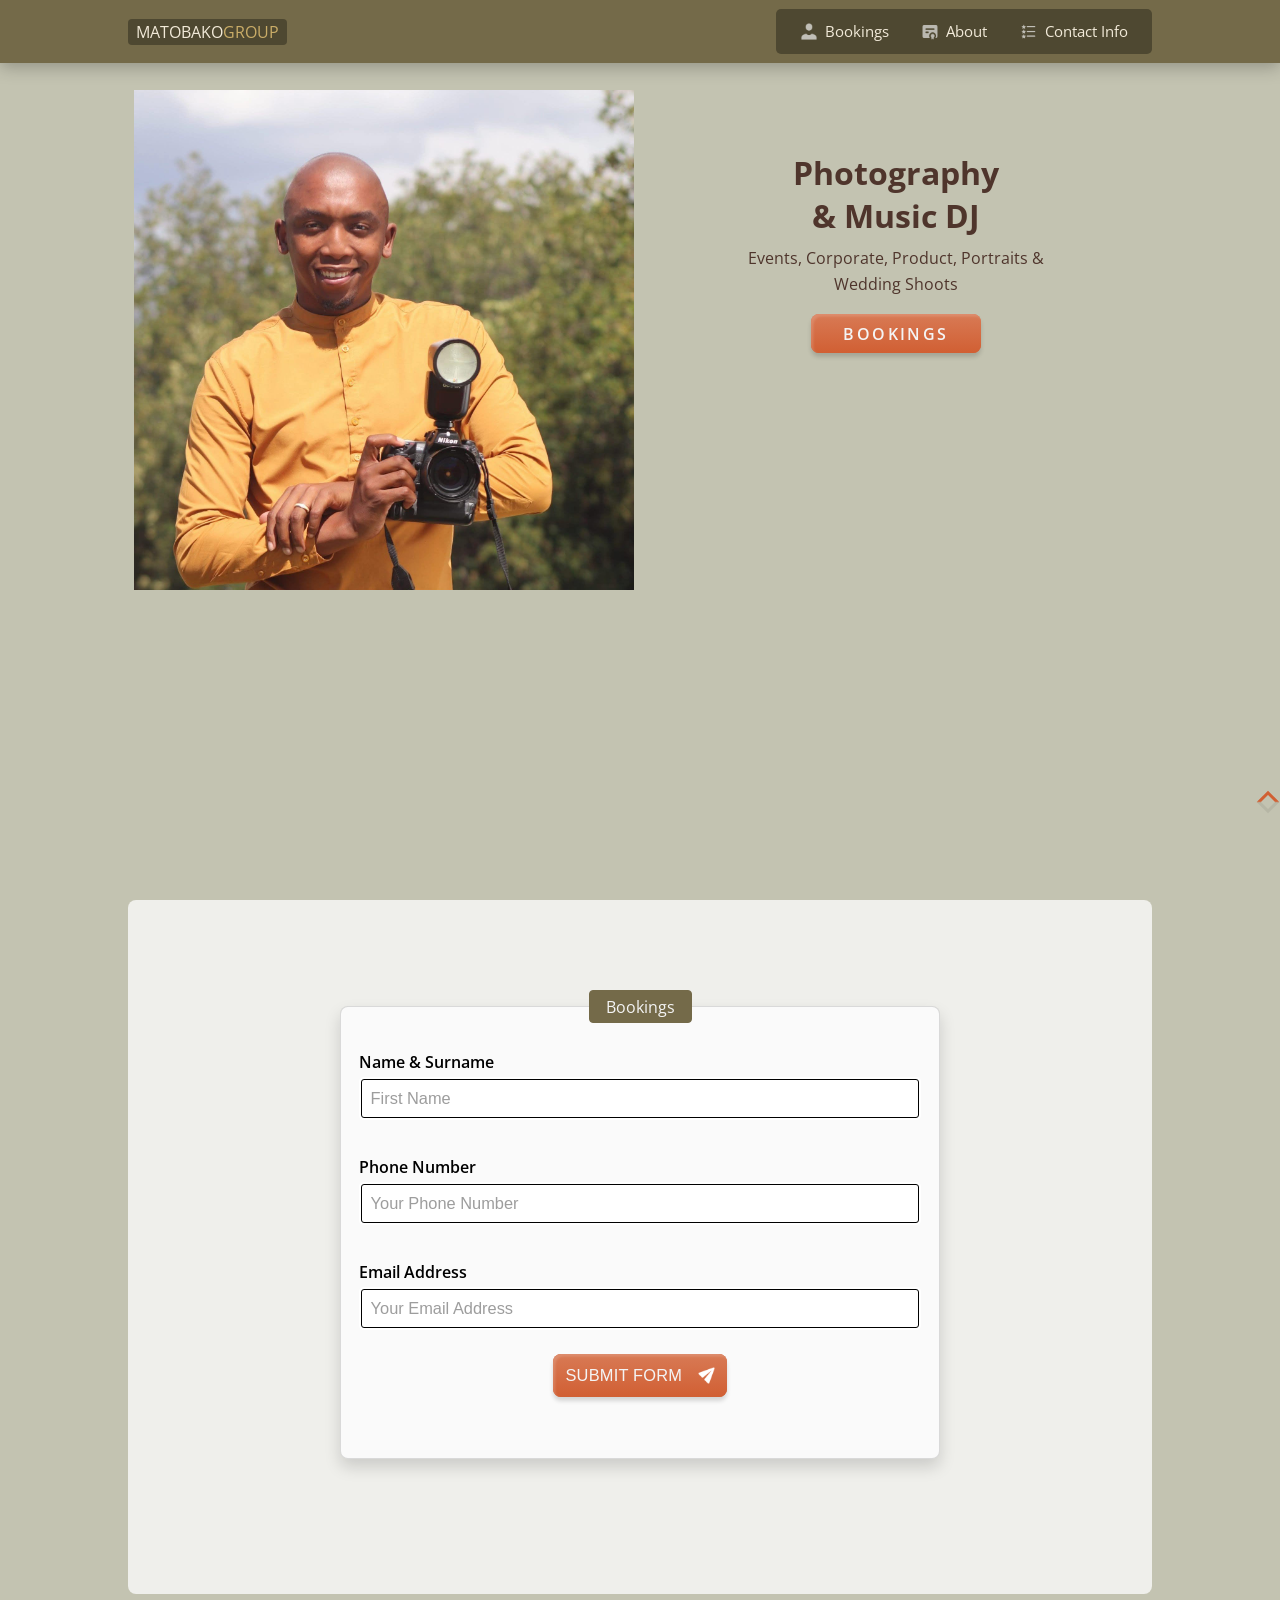
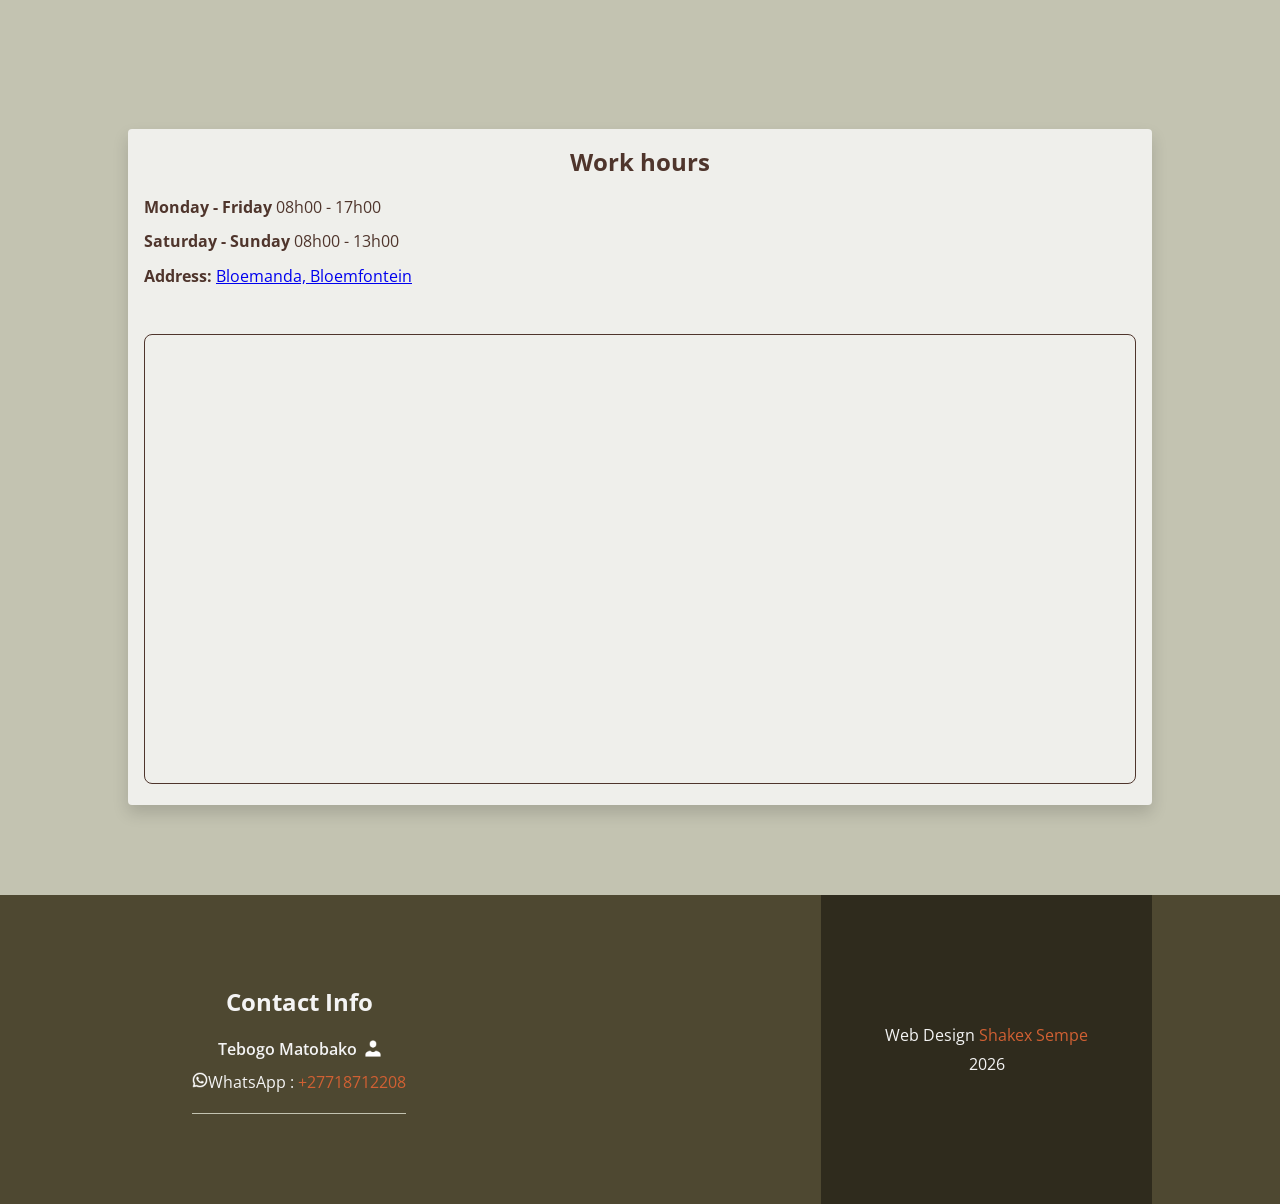
==== index.html @ 824bb7c6 "first commit" ====
<!DOCTYPE html>
<html lang="en">

<head>
    <meta charset="UTF-8">
    <meta http-equiv="X-UA-Compatible" content="IE=edge">
    <meta name="viewport" content="width=device-width, initial-scale=1.0">
    <!-- OG IMAGE -->
    <meta name="image" property="og:image" content="https://rsvp-arthur.netlify.app/img/arthur-sempe.png">
    <!-- META THEME -->
    <meta name="theme-color" content="#f4f4f4">
    <!-- META TITLE -->
    <title>Matobako Group || Photography & Events DJ </title>
    <!-- META DESCRIPTION -->
    <meta name="description"
        content="Photography & DJ || Bloemanda, Bloemfontein">
    <!-- META KEYWORDS -->
    <meta name="keywords" content="">
    <!-- META AUTHOR -->
    <meta name="author" content="Shakex Sempe">
    <!-- FAVICON -->
    <link rel="shortcut icon" href="icons/favicon.ico">
    <!-- CSS LINK -->
    <link rel="stylesheet" href="css/style.css">
    <!-- META ICONS -->
    <link rel="stylesheet" href="https://cdnjs.cloudflare.com/ajax/libs/font-awesome/6.0.0-beta3/css/all.min.css"
        integrity="sha512-Fo3rlrZj/k7ujTnHg4CGR2D7kSs0v4LLanw2qksYuRlEzO+tcaEPQogQ0KaoGN26/zrn20ImR1DfuLWnOo7aBA=="
        crossorigin="anonymous" referrerpolicy="no-referrer" />

    <!-- PRELOAD ITEMS -->
    <!-- <link rel="preload" href="img/tebogo.webp" as="image" fetchpriority="high"> -->
    <link rel="preload" href="img/tebogo.jpg" as="image" fetchpriority="high">

</head>

<body>

    <nav id="nav">
        <div class="brand">
            <a class="nav-link" title="home" href="#">Matobako<span>group</span>
            </a>
        </div>

        <div class="nav-toggle" id="toggle">
            <div class="bar"></div>
        </div>


        <div class="desktop-nav">

            <div class="nav-list">
                <ul class="nav-item">
                    <li>
                        <img src="icons/solid/icons8-user-48-light.png" height="48" width="48" alt="user icon" class="icon">
                        <a href="#form" class="nav-link">bookings</a>
                    </li>
                    <li>
                        <img src="icons/solid/icons8-diploma-48-light.png" height="48" width="48" alt="diploma icon" class="icon">
                        
                        <a class="nav-link" title="appointment info"
                            href="pages/about.html">about</a>
                        </li>
                    <li>
                        <img src="icons/solid/icons8-features-list-48-light.png" height="48" width="48" alt="features icon" class="icon">

                        <a class="nav-link" title="features info section"
                            href="#footer">contact info</a></li>
                </ul>
            </div>

        </div>

    </nav>
    
    <div id="container">
    
        <main>
    
            <header id="hero" class="hero">
    
                <figure class="hero-img">
                    <picture >
                        <!-- <source srcset="img/pa-bike.webp" width="650" height="450" alt="Arthur Sempe"> -->
                        <img src="img/tebogo.jpg" width="500" height="504" alt="Tebogo Matobako">
                    </picture>
                </figure>

                <div class="hero-content">
                    <div class="hero-title">
                        <h1>Photography & Music DJ</h1>
                        <p>
                            Events, Corporate, Product, Portraits & Wedding Shoots
                        </p>
                        <a href="#form" title="Booking form" class="btn-main btn-bg">bookings</a>
                    </div>
    
                    <!-- <div class="cta-container">
                        <div class="hero-cta-btns">
                        </div>
                        
                    </div> -->
    
                </div>
    
            </header>

            <form id="form" action="https://formsubmit.co/matobakoimages@gmail.com" method="POST">
                
                <!-- RSVP FORM -->
                <fieldset title="Personal details" id="personal" class="field ">
                    <legend>Bookings</legend>

                    <div class="input-div flex-div">
                        <label for="first-name">Name & Surname</label>

                        <input class="flex-input" type="text" name="First-name" id="first-name" title="Your Name"
                            placeholder="First Name" minlength="2" required>
                        <div class="flex-container">
                            </div>

                    </div>

                    <div class="input-div">
                        <label for="tel">phone number </label>
                        <input type="tel" name="Tel" id="tel" title="Phone Number" placeholder="Your Phone Number"
                            minlength="10" required>
                    </div>

                    <div class="input-div">
                        <label for="email">email address </label>
                        <input type="email" name="Email" title="Email Address" id="email" placeholder="Your Email Address"
                            required>
                    </div>

                    <!-- SUBMIT BUTTON -->
                    <button id="submit-btn" class="btn-bg" type="submit" title="Submit form">submit form 
                        <img src="icons/solid/icons8-email-send-48-light.png" height="48" width="48" alt="email sent icon"
                                    class="icon">
                    </button>

                </fieldset>
                

                <input type="hidden" name="_autoresponse" value="Your RSVP has been sent to Matobako-Images">
                <input type="hidden" name="_template" value="table">


    
                <!-- FORM SUBMIT  -->
                <input type="hidden" name="_subject" value="New RSVP">
    
                <!-- END OF FORM SUBMIT  -->
            </form>
    

            <section id="details" class="party-info">
                
                <article>
                    <h2>Work hours</h2>
                    <!-- <p>kindly RSVP before December 30, 2025</p> -->
                    <p><strong>Monday - Friday </strong>08h00 - 17h00 </p>
                    <p><strong>Saturday - Sunday </strong>08h00 - 13h00 </p>
                    <p><strong>Address: </strong> <a href="https://maps.app.goo.gl/w7n4QyqPU9FYpPr78" target="_blank">
                            Bloemanda, Bloemfontein</a> </p>
                    
                <iframe src="https://www.google.com/maps/embed?pb=!1m18!1m12!1m3!1d13932.00352866038!2d26.22512395!3d-29.19410095!2m3!1f0!2f0!3f0!3m2!1i1024!2i768!4f13.1!3m3!1m2!1s0x1e8fc61b990311ab%3A0x6a44b403261e9e81!2sBloemanda%2C%20Mangaung%2C%209323!5e0!3m2!1sen!2sza!4v1769073131481!5m2!1sen!2sza" 
                        allowfullscreen="" 
                        loading="lazy" referrerpolicy="no-referrer-when-downgrade"></iframe>
                </article>

            </section>
    
        </main>

    
        
    </div>
    
    <footer id="footer">
        <div class="footer-div contact">
            <h2>contact info</h2>

            <div class="contact-details contact-details-1">
                <div class="contact-name">
                    <p>Tebogo Matobako</p>
                    <img src="icons/solid/icons8-user-48-light.png" class="icon" height="48" width="48" alt="user icon">
                </div>

                <ul>
                    <li>
                        <p><img src="icons/outline/icons8-whatsapp-24-light.png" class="icon" height="24" width="24" alt="user icon">whatsApp :</p>
                        <a href="https://wa.me/+27718712208">+27718712208</a>
                    </li>
                </ul>

            </div>

        </div>

        <div class="footer-div copyright">
            <p> web design <a target="_blank" href="https://shakexsempe.netlify.app/">shakex sempe</a></p>
            <p id="date"></p>
        </div>
    </footer>

        <a href="#" title="Home" class="top-btn"></a>

    <!-- JAVASCRIPT -->
    <script src="js/app.js"></script>
</body>

</html>
---- css/style.css ----
@import url("https://fonts.googleapis.com/css2?family=Antic+Slab&family=Open+Sans:wght@300;400;500;700&display=swap");
@import url("https://fonts.googleapis.com/css2?family=Antic+Slab&family=Open+Sans:wght@300;400;500;700&display=swap");
.btn-bg {
  position: relative;
  isolation: isolate;
  transition: all 250ms;
}

@media (max-width: 450px) {
  .btn-bg {
    cursor: pointer;
    cursor: default;
  }
}
.btn-bg::before, .btn-bg::after {
  content: "";
  position: absolute;
  inset: 0;
  z-index: -1;
  transition: inherit;
  background: inherit;
  border-radius: inherit;
}

.btn-bg::before {
  box-shadow: 0 0.25rem 0.25rem rgba(0, 0, 0, 0.15), inset 0.15rem 0.15rem 0.15rem rgba(255, 255, 255, 0.15);
}

.btn-bg::after {
  opacity: 0;
  box-shadow: 0 0.2rem 0.15rem rgba(0, 0, 0, 0.25), inset 0.15rem 0.15rem 0.15rem rgba(0, 0, 0, 0.075);
}

@media (min-width: 576px) {
  .btn-bg:hover, .btn-bg:focus {
    scale: 0.975;
  }

  .btn-bg:hover::after, .btn-bg:focus::after {
    opacity: 1;
  }

  .btn-bg:hover::before, .btn-bg:focus::before {
    opacity: 0;
  }
}
.btn-bg:active {
  scale: 0.965;
}

.btn-bg:active::after {
  opacity: 1;
}

.btn-bg:active::before {
  opacity: 0;
}

.top-btn {
  position: fixed;
  bottom: 10vh;
  right: 0.25rem;
  width: 1rem;
  height: 1rem;
  border: 3px solid #d16033;
  border-right-color: #0001;
  border-bottom-color: #0001;
  rotate: 45deg;
  z-index: 50;
  cursor: default;
}

@media (max-width: 450px) {
  .top-btn {
    cursor: pointer;
  }
}
@font-face {
  font-family: "Content";
  src: url("../fonts/Montserrat-VariableFont_wght.woff2") format("woff2");
  font-weight: 100 1000;
  font-display: swap;
}
.btn-bg {
  position: relative;
  isolation: isolate;
  transition: all 250ms;
}

@media (max-width: 450px) {
  .btn-bg {
    cursor: pointer;
    cursor: default;
  }
}
.btn-bg::before, .btn-bg::after {
  content: "";
  position: absolute;
  inset: 0;
  z-index: -1;
  transition: inherit;
  background: inherit;
  border-radius: inherit;
}

.btn-bg::before {
  box-shadow: 0 0.25rem 0.25rem rgba(0, 0, 0, 0.15), inset 0.15rem 0.15rem 0.15rem rgba(255, 255, 255, 0.15);
}

.btn-bg::after {
  opacity: 0;
  box-shadow: 0 0.2rem 0.15rem rgba(0, 0, 0, 0.25), inset 0.15rem 0.15rem 0.15rem rgba(0, 0, 0, 0.075);
}

@media (min-width: 576px) {
  .btn-bg:hover, .btn-bg:focus {
    scale: 0.975;
  }

  .btn-bg:hover::after, .btn-bg:focus::after {
    opacity: 1;
  }

  .btn-bg:hover::before, .btn-bg:focus::before {
    opacity: 0;
  }
}
.btn-bg:active {
  scale: 0.965;
}

.btn-bg:active::after {
  opacity: 1;
}

.btn-bg:active::before {
  opacity: 0;
}

.top-btn {
  position: fixed;
  bottom: 10vh;
  right: 0.25rem;
  width: 1rem;
  height: 1rem;
  border: 3px solid #d16033;
  border-right-color: #0001;
  border-bottom-color: #0001;
  rotate: 45deg;
  z-index: 50;
  cursor: default;
}

@media (max-width: 450px) {
  .top-btn {
    cursor: pointer;
  }
}
@font-face {
  font-family: "Content";
  src: url("../fonts/Montserrat-VariableFont_wght.woff2") format("woff2");
  font-weight: 100 1000;
  font-display: swap;
}
.gallery {
  background: #d9d9ce;
  max-width: 100%;
  padding: 10vh 5vw;
}

.gallery .grid-container {
  background-color: #ddd;
  display: grid;
  grid-auto-rows: auto;
  grid-template-columns: auto auto;
  gap: 0.25rem;
  overflow: hidden;
}

@media (min-width: 768px) {
  .gallery .grid-container {
    grid-template-columns: repeat(auto-fit, minmax(280px, 1fr));
  }
}
.gallery .grid-container img {
  height: 100%;
  width: 100%;
  object-fit: contain;
  object-position: top;
}

.gallery .image-container {
  margin: 10vh auto;
  display: grid;
  gap: 1rem;
  grid-template-columns: repeat(auto-fit, minmax(240px, 1fr));
}

.gallery .image-container img {
  height: 100%;
  border: 1px solid transparent;
}

.gallery .image-container img:hover {
  scale: 1.0125;
  border-color: #d16033;
}

.gallery .row-container {
  height: 350px;
  overflow-y: hidden;
  padding: 0.25rem;
  display: flex;
  gap: 0.5rem;
}

.gallery .row-container img {
  width: 80%;
  height: 100%;
  object-fit: cover;
}

.gallery img {
  border-radius: 0.25rem;
  object-fit: cover;
  transition: 250ms ease;
}

footer {
  width: 100%;
  background-color: #4e4831;
  color: #f4f4f4;
  text-align: center;
  display: flex;
  flex-direction: column;
}

@media (min-width: 820px) {
  footer {
    flex-direction: row;
    justify-content: space-around;
    justify-content: space-between;
    gap: 2rem;
    padding: 0 10vw 0;
  }
}
footer .footer-div {
  padding: 5vh 5vw;
}

@media (min-width: 820px) {
  footer .footer-div {
    padding: 10vh 5vw;
  }
}
footer h2 {
  text-transform: capitalize;
}

footer .contact-details {
  margin-top: 1rem;
}

footer .contact-details.contact-details-1 {
  padding-bottom: 1rem;
  border-bottom: 1px solid #c3c3b1;
}

footer .contact-details ul > li {
  display: flex;
  justify-content: center;
  align-items: center;
  gap: 0.25rem;
}

footer .contact-details .contact-name {
  display: flex;
  align-items: center;
  justify-content: center;
  gap: 0.5rem;
  margin-bottom: 0.25rem;
}

footer .contact-details .contact-name p {
  font-weight: 600;
}

footer .contact-details .icon {
  display: inline;
}

footer .contact-details:hover .contact-name .icon {
  opacity: 0.5;
}

footer .contact-details:hover a {
  text-decoration-color: #d16033;
  text-underline-offset: 0;
  color: #f5dbd1;
}

footer .copyright {
  background-color: #2f2b1d;
}

@media (min-width: 768px) {
  footer .copyright {
    display: grid;
    align-content: center;
  }
}
footer p {
  text-transform: capitalize;
  line-height: 1.8;
}

footer a {
  color: #d16033;
  text-decoration-color: transparent;
  position: relative;
  transition: 250ms ease;
  text-underline-offset: 6px;
}

#nav {
  position: fixed;
  top: 0;
  height: 7vh;
  width: 100%;
  padding: 1.25rem 5vw;
  display: flex;
  justify-content: space-between;
  align-items: center;
  background-color: #15191e;
  background-color: #746A49;
  background-color: #4e4831;
  background-color: #746A49;
  z-index: 10;
  box-shadow: 0 0.25rem 1rem rgba(0, 0, 0, 0.25);
}

#nav a {
  color: #C3A356;
  color: #f2ead9;
}

#nav a:hover {
  color: #f4f4f4;
}

@media (min-width: 820px) {
  #nav {
    padding: 1.5em 10vw;
  }
}
#nav .brand {
  width: 10rem;
  overflow: none;
  position: relative;
}

#nav .brand a {
  display: block;
  text-transform: uppercase;
  text-decoration: none;
  font-size: clamp(.95rem, 1.5vw, 1rem);
  width: max-content;
  padding: 0.125rem 0.5rem;
  color: #f2ead9;
  background: #4e4831;
  border-radius: 0.25rem;
  cursor: default;
  transition: 200ms;
  position: relative;
}

#nav .brand a span {
  color: #caad68;
}

#nav .brand a img {
  width: 100%;
}

#nav .brand a:active {
  transform: scale(0.95);
  color: #f4f4f4;
}

@media (min-width: 576px) {
  #nav .brand a {
    cursor: pointer;
  }

  #nav .brand a:hover {
    transform: scale(0.95);
  }
}
.nav-list {
  background-color: #1f252d;
  background-color: #4e4831;
  color: #f4f4f4;
  width: 100%;
  min-height: 100vh;
  position: absolute;
  right: -110%;
  top: 7vh;
  transition: 500ms;
  padding: 15vh 5vw 0;
  z-index: -2;
}

.nav-list ul {
  list-style: none;
}

.nav-list ul li {
  margin-bottom: 2em;
  display: flex;
  gap: 0.5rem;
}

.nav-list ul li a {
  display: block;
  text-decoration: none;
  text-transform: capitalize;
  color: #f4f4f4;
  width: 100%;
  cursor: default;
}

@media (max-width: 768px) {
  .nav-list ul {
    border: 1px solid #fff7;
    width: 95%;
    padding: 1em;
    display: flex;
    flex-direction: column;
    align-items: right;
    justify-content: center;
    gap: 1rem;
    border-right-color: transparent;
    border-left-color: transparent;
    border-radius: 0.5rem;
  }

  .nav-list ul li {
    align-items: center;
    background: #475462;
    background: #746A49;
    border-radius: 0.5rem;
    padding-inline: 0.25rem;
    margin: 0;
    border: 1px solid transparent;
    transition: 150ms;
  }

  .nav-list ul li a {
    padding: 0.5rem 0.25rem;
  }

  .nav-list ul li i {
    margin: 0;
    flex-basis: 15%;
    transition: 250ms;
  }

  .nav-list ul li:hover {
    background: transparent;
    border-top-color: #fff8;
    border-bottom-color: #fff8;
  }

  .nav-list ul li:hover .icon {
    translate: 0.25rem;
  }

  .nav-list.active {
    right: -5vw;
  }
}
@media (min-width: 820px) {
  .nav-list {
    position: relative;
    background-color: #4e4831;
    right: 0;
    top: 0;
    padding: 0.3em 0;
    padding: 0.5rem;
    border-radius: 5px;
    min-height: auto;
    height: 5vh;
    z-index: 5;
  }

  .nav-list ul {
    display: flex;
    flex-direction: row;
    align-items: center;
    height: 100%;
  }

  .nav-list ul li {
    margin: 0;
    padding: 0.5em 1em;
    display: flex;
    align-items: center;
  }

  .nav-list ul li a {
    display: block;
    font-size: 0.95rem;
    cursor: pointer;
  }

  .nav-list ul li .icon {
    opacity: 0.65;
  }

  .nav-list ul li:hover .icon {
    opacity: 1;
  }
}
.details {
  text-transform: uppercase;
  font-size: clamp(.95rem, 1.5vw, 1rem);
  text-decoration-color: transparent;
  text-underline-offset: 5px;
  transition: 250ms ease;
  cursor: default;
}

@media (min-width: 820px) {
  .details {
    cursor: pointer;
  }
}
.details:hover {
  text-decoration-color: #d16033;
  text-underline-offset: 2px;
}

.nav-toggle {
  display: grid;
  place-items: center;
  border: 1px solid #4F352C;
  border: 1px solid transparent;
  border-radius: 50%;
  width: 1.5rem;
  height: 1.5rem;
  position: absolute;
  right: 5vw;
  transition: 0.3s ease;
  cursor: default;
}

.nav-toggle .bar {
  position: absolute;
  position: relative;
  width: 60%;
  width: 100%;
  height: 2px;
  background-color: #f2ead9;
  transition: 0.3s;
}

.nav-toggle .bar::before, .nav-toggle .bar::after {
  position: absolute;
  content: "";
  width: 100%;
  height: 2px;
  background-color: inherit;
  transition: 0.3s ease;
}

.nav-toggle .bar::before {
  transform: translateY(0.3em);
}

.nav-toggle .bar:after {
  transform: translateY(-0.3em);
}

.nav-toggle:active {
  background-color: #29323d;
}

.nav-toggle.active {
  transition: 500ms ease;
}

.nav-toggle.active .bar::before {
  transform: translateX(-0.25rem) translateY(0.3em);
}

.nav-toggle.active .bar::after {
  transform: translateX(0.25rem) translateY(-0.3em);
}

@media (min-width: 576px) {
  .nav-toggle:hover {
    background-color: #29323d;
  }
}
@media (min-width: 820px) {
  .nav-toggle {
    display: none;
  }
}
form {
  padding: 5vh 5vw 10vh;
  background-color: #efefeb;
  margin-inline: auto;
}

@media (min-width: 820px) {
  form {
    margin-block: 5vh;
    width: 80vw;
    border-radius: 0.5rem;
  }
}
form fieldset {
  width: 100%;
  margin: 5vh auto 10vh;
  padding: 0.5rem;
  height: auto;
  overflow-y: auto;
  background-color: #fafafa;
  border-radius: 0.5rem;
  border: 1px solid #746A49;
  border: 1px solid #0002;
  box-shadow: 0 0.5rem 1rem rgba(0, 0, 0, 0.15);
  transition: 500ms;
  position: relative;
  isolation: isolate;
}

form fieldset:last-of-type {
  margin-bottom: 5vh;
}

@media (min-width: 768px) {
  form fieldset {
    padding: 1rem;
    max-width: 600px;
  }
}
form fieldset legend {
  margin: 0 auto;
  padding: 0.25rem 1rem;
  font-size: clamp(1rem, 2vw, 1.025rem);
  text-transform: capitalize;
  background: #746A49;
  color: #f4f4f4;
  border-radius: 0.25rem;
  border: 1px solid #746A49;
  cursor: help;
}

form fieldset .field-text {
  font-weight: 600;
  margin-bottom: 0.5rem;
}

form fieldset .input-div {
  width: 100%;
}

form fieldset .input-div label {
  margin-top: 0.5em;
}

form fieldset .input-div input {
  text-overflow: ellipsis;
}

form .input-div {
  display: flex;
  flex-direction: column;
  margin: 0 0 1rem 0;
  padding: 0.5em 0.1em;
  transition: 0.3s ease;
  position: relative;
  color: #000;
}

form .input-div label {
  transform: translateY(-0.25em);
  text-transform: capitalize;
  transition: 0.2s;
  font-weight: 600;
  display: flex;
  align-items: center;
  gap: 0.25rem;
}

form .input-div label span {
  color: #000a;
  text-transform: lowercase;
  font-size: clamp(.95rem, 1.5vw, 1rem);
}

form .input-div input,
form .input-div textarea {
  outline: 1px solid #000;
  outline-offset: -3px;
  padding: 0.75rem;
  transition: 0.3s ease;
  border-radius: 5px;
  border: none;
  font-size: clamp(1rem, 2vw, 1.025rem);
}

form .input-div input:focus,
form .input-div textarea:focus {
  outline: 1px dashed lime;
}

form .input-div textarea {
  padding: 0.5em;
  font-size: 1.2em;
}

form .input-div ::placeholder {
  color: #a3a3a3;
  color: #3d3d3d;
  text-transform: capitalize;
  opacity: 0.5;
}

form #submit-btn {
  display: flex;
  align-items: center;
  gap: 1rem;
  margin: 0 auto 5vh;
  padding: 0.75rem;
  color: #f4f4f4;
  text-transform: uppercase;
  font-size: clamp(1rem, 2vw, 1.025rem);
  font-weight: 500;
  letter-spacing: 0.0125em;
  border: none;
  border-radius: 0.5rem;
  position: relative;
  isolation: isolate;
  cursor: default;
  transition: 250ms ease;
}

@media (min-width: 576px) {
  form #submit-btn {
    cursor: pointer;
  }
}
@media (min-width: 768px) {
  form #submit-btn {
    justify-content: center;
    cursor: pointer;
  }
}
form #submit-btn.btn-bg {
  background: #5f0315;
  background: #D15F33;
}

form #submit-btn.btn-bg::before {
  background: linear-gradient(#d87a55, #D15F33);
}

form #submit-btn.btn-bg::after {
  background: #D15F33;
}

form #submit-btn:hover {
  color: #4F352C;
}

form #submit-btn:hover .icon {
  rotate: 30deg;
}

form #submit-btn:active .icon {
  rotate: 45deg;
}

.hero {
  background-color: #efefeb;
  background-color: #c3c3b1;
  position: relative;
  color: #4F352C;
  height: 95dvh;
  height: 95vh;
  padding: 10vh 5vw 5vh;
  padding: 0;
  overflow: hidden;
  isolation: isolate;
  text-align: center;
  display: grid;
  grid-template-rows: auto auto;
}

@media (min-width: 768px) {
  .hero {
    padding: 10vh 5vw 5vh;
    grid-template-columns: 1fr 1fr;
    grid-template-rows: 1fr;
  }
}
.hero-img {
  overflow: hidden;
  box-shadow: 0 0.5rem 1rem rgba(0, 0, 0, 0.25);
}

.hero-img img {
  height: 100%;
  width: 100%;
  max-width: 500px;
  margin-inline: auto;
  object-fit: cover;
  object-position: center;
}

@media (min-width: 820px) {
  .hero-img {
    box-shadow: none;
    border: none;
    border-radius: 0.25rem;
    max-height: 500px;
  }
}
.hero-content {
  padding: 5vh 5vw 5vh;
}

@media (min-width: 768px) {
  .hero-content {
    top: unset;
  }
}
.hero-content .hero-title {
  background-color: #d9d9ce;
  padding: 1rem;
  border-radius: 0.25rem;
  box-shadow: 0 0.5rem 1rem rgba(0, 0, 0, 0.15);
}

@media (min-width: 768px) {
  .hero-content .hero-title {
    padding: 1rem;
    box-shadow: none;
    background-color: transparent;
  }
}
.hero-content .hero-title h1 {
  text-transform: capitalize;
  font-size: clamp(1.5rem, 5vw, 2rem);
  margin-bottom: 0rem;
}

.hero-content .hero-title h1 span {
  color: #bb1133;
}

.hero-content .hero-title h2 {
  margin-bottom: 0.25rem;
  font-size: clamp(1.15rem, 2.5vw, 1.5rem);
  font-weight: 500;
}

.hero-content .hero-title h2::first-letter {
  text-transform: capitalize;
}

.hero-content p {
  margin: 0.5rem 0 0;
  position: relative;
}

.hero-content p a {
  color: #000;
  transition: 0.2s;
}

.hero-content p a:hover {
  color: #4F352C;
  text-decoration: none;
}

.btn-main {
  display: block;
  color: #f4f4f4;
  background: #D15F33;
  background: #c3a356;
  background: #D15F33;
  background: linear-gradient(#d87a55, #D15F33);
  width: max-content;
  padding: 0.5rem 2rem;
  margin: 1rem 0 0;
  margin: 1rem auto 0;
  border-radius: 0.5rem;
  font-size: clamp(1rem, 2vw, 1.025rem);
  font-weight: 600;
  text-decoration: none;
  text-transform: capitalize;
  text-transform: uppercase;
  letter-spacing: 0.15rem;
}

.btn-main:hover, .btn-main:focus {
  color: #4F352C;
}

.btn-bg {
  position: relative;
  isolation: isolate;
  transition: all 250ms;
}

@media (max-width: 450px) {
  .btn-bg {
    cursor: pointer;
    cursor: default;
  }
}
.btn-bg::before, .btn-bg::after {
  content: "";
  position: absolute;
  inset: 0;
  z-index: -1;
  transition: inherit;
  background: inherit;
  border-radius: inherit;
}

.btn-bg::before {
  box-shadow: 0 0.25rem 0.25rem rgba(0, 0, 0, 0.15), inset 0.15rem 0.15rem 0.15rem rgba(255, 255, 255, 0.15);
}

.btn-bg::after {
  opacity: 0;
  box-shadow: 0 0.2rem 0.15rem rgba(0, 0, 0, 0.25), inset 0.15rem 0.15rem 0.15rem rgba(0, 0, 0, 0.075);
}

@media (min-width: 576px) {
  .btn-bg:hover, .btn-bg:focus {
    scale: 0.975;
  }

  .btn-bg:hover::after, .btn-bg:focus::after {
    opacity: 1;
  }

  .btn-bg:hover::before, .btn-bg:focus::before {
    opacity: 0;
  }
}
.btn-bg:active {
  scale: 0.965;
}

.btn-bg:active::after {
  opacity: 1;
}

.btn-bg:active::before {
  opacity: 0;
}

.top-btn {
  position: fixed;
  bottom: 10vh;
  right: 0.25rem;
  width: 1rem;
  height: 1rem;
  border: 3px solid #d16033;
  border-right-color: #0001;
  border-bottom-color: #0001;
  rotate: 45deg;
  z-index: 50;
  cursor: default;
}

@media (max-width: 450px) {
  .top-btn {
    cursor: pointer;
  }
}
@font-face {
  font-family: "Content";
  src: url("../fonts/Montserrat-VariableFont_wght.woff2") format("woff2");
  font-weight: 100 1000;
  font-display: swap;
}
#features {
  width: 100%;
  padding: 0;
}
#features p {
  margin: 5vh auto 1em;
}
#features .feature-items {
  padding: 0.5em;
}
#features .feature-items .feature-control {
  padding: 0.5em 0;
}
#features .feature-items .feature-control .feature-content {
  display: flex;
  flex-direction: column;
}
#features .feature-items .feature-control .feature-content input {
  width: 50%;
  padding: 0.5em;
  margin: 0.5em 0;
  border: 2px solid #000;
  border-radius: 5px;
}
#features .feature-items .feature-control .feature-content textarea {
  width: 100%;
}
#features .feature-items button {
  border-radius: 20px;
  padding: 0.5em 1em;
  margin: 0 0.5em;
  cursor: cell;
  text-transform: capitalize;
  transition: 0.2s;
}
#features .feature-items button:active {
  transform: scale(0.9);
}
#features .feature-container {
  border: none;
  outline: none;
  padding: 0.5em;
  margin: 5vh 0;
  border-radius: 5px;
  overflow: hidden;
}
#features .feature-container .item-name {
  border-radius: 20px;
  text-align: center;
  outline: none;
  margin: 0 auto 1em;
  width: 50%;
  text-transform: capitalize;
  box-shadow: inset 2px 2px 2px #fffa, inset -2px -2px 2px rgba(0, 0, 0, 0.667), 0px 3px 3px rgba(0, 0, 0, 0.35);
}
#features .feature-container .item-description {
  color: #ddd;
  width: 100%;
  box-shadow: inset 2px 2px 2px #fffa, inset -2px -2px 2px #000a, 0px 3px 3px rgba(0, 0, 0, 0.35);
  outline: none;
  border: none;
}
#features .feature-container .feature-list .input-div {
  margin-bottom: 2em;
}
#features .feature-container .feature-list .input-div .delete-btn {
  width: 2em;
  height: 2em;
  display: grid;
  place-items: center;
  padding: 0.1em;
  border-radius: 50%;
  cursor: pointer;
  transform: translateY(50%);
  background-color: #000;
  color: #f4f4f4;
  box-shadow: inset 2px 2px 3px #fffa, 2px 2px 3px rgba(0, 0, 0, 0.388);
}
#features .feature-container .feature-list .input-div .delete-btn:active {
  transform: translateY(50%) scale(0.9);
}

* {
  margin: 0;
  padding: 0;
  box-sizing: border-box;
  scroll-behavior: smooth;
  scroll-padding-top: 5vh;
}

h1, h2, h3, h4, h5 h6 {
  text-wrap: balance;
}

p, li {
  text-wrap: pretty;
  font-size: clamp(1rem, 2vw, 1.025rem);
  line-height: 1.6;
}

body {
  min-height: 100vh;
  overflow-x: hidden;
  font-family: "Open Sans", sans-serif;
  position: relative;
  background-color: #c3c3b1;
  color: #15191e;
  color: #4F352C;
}

img {
  display: block;
  max-width: 100%;
}

.icon {
  width: 1.025rem;
  height: 1.025rem;
  transition: 250ms ease;
}

#container {
  width: 100%;
  overflow-x: hidden;
  position: relative;
  transition: 250ms;
}
@media (min-width: 768px) {
  #container {
    padding: 0 5vw;
  }
}
@media (max-width: 768px) {
  #container::after {
    content: "";
    position: absolute;
    top: 0;
    left: 0;
    width: 100%;
    height: 100%;
    background: #29323c;
    opacity: 0;
    transition: 500ms;
    z-index: -5;
  }
  #container.dim::after {
    opacity: 0.5;
    z-index: 5;
  }
}
#container section {
  padding: 10vh 5vw;
  max-width: 100%;
}
#container section h2 {
  margin-bottom: 0.5rem;
  text-align: center;
}
#container section article {
  border-radius: 0.25rem;
  background: #efefeb;
  padding: 1rem;
  box-shadow: 0 0.5rem 1rem rgba(0, 0, 0, 0.15);
}
#container section article h2 {
  margin-bottom: 1rem;
}
#container section article p {
  margin-top: 0.5rem;
}
#container section article p::first-letter {
  text-transform: capitalize;
}
#container section article iframe {
  margin: 5vh auto 0;
  border-radius: 0.5rem;
  width: 100%;
  height: 50vh;
  border: 1px solid #4F352C;
}

/*# sourceMappingURL=style.css.map */
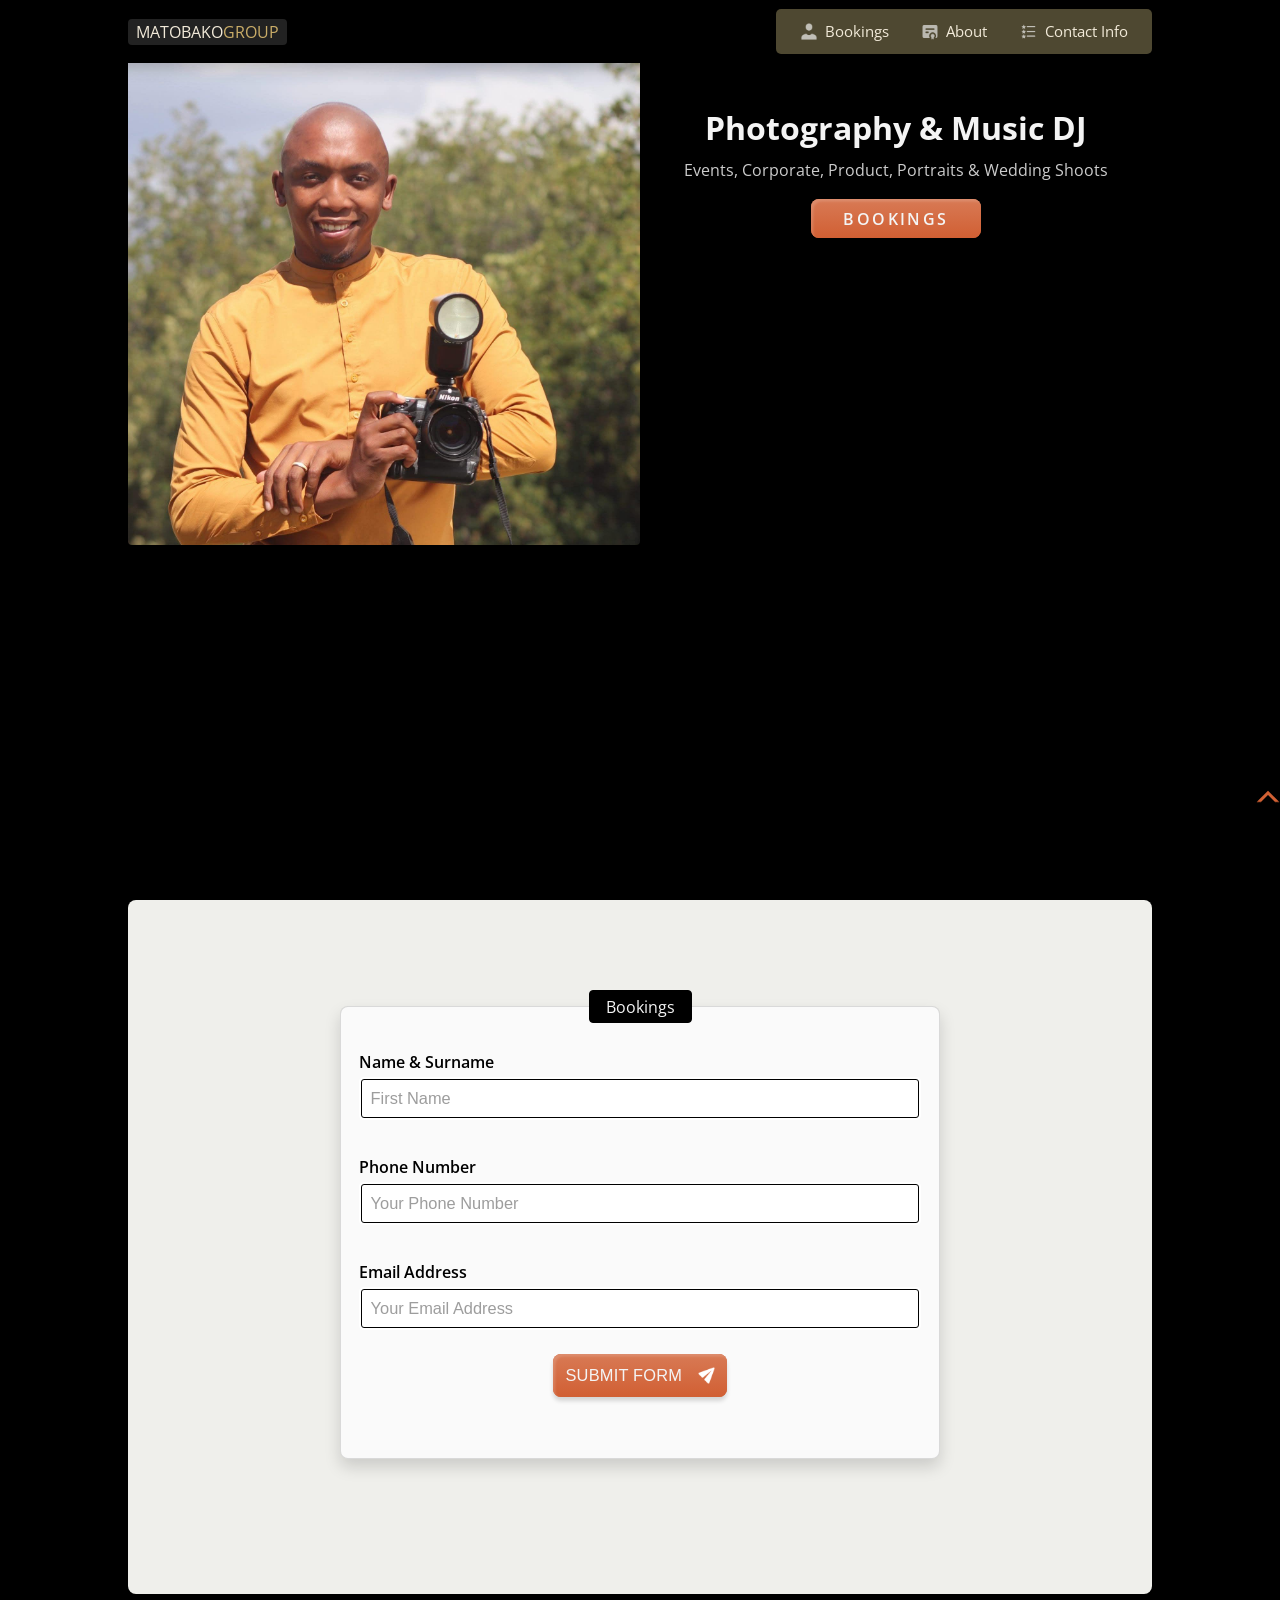
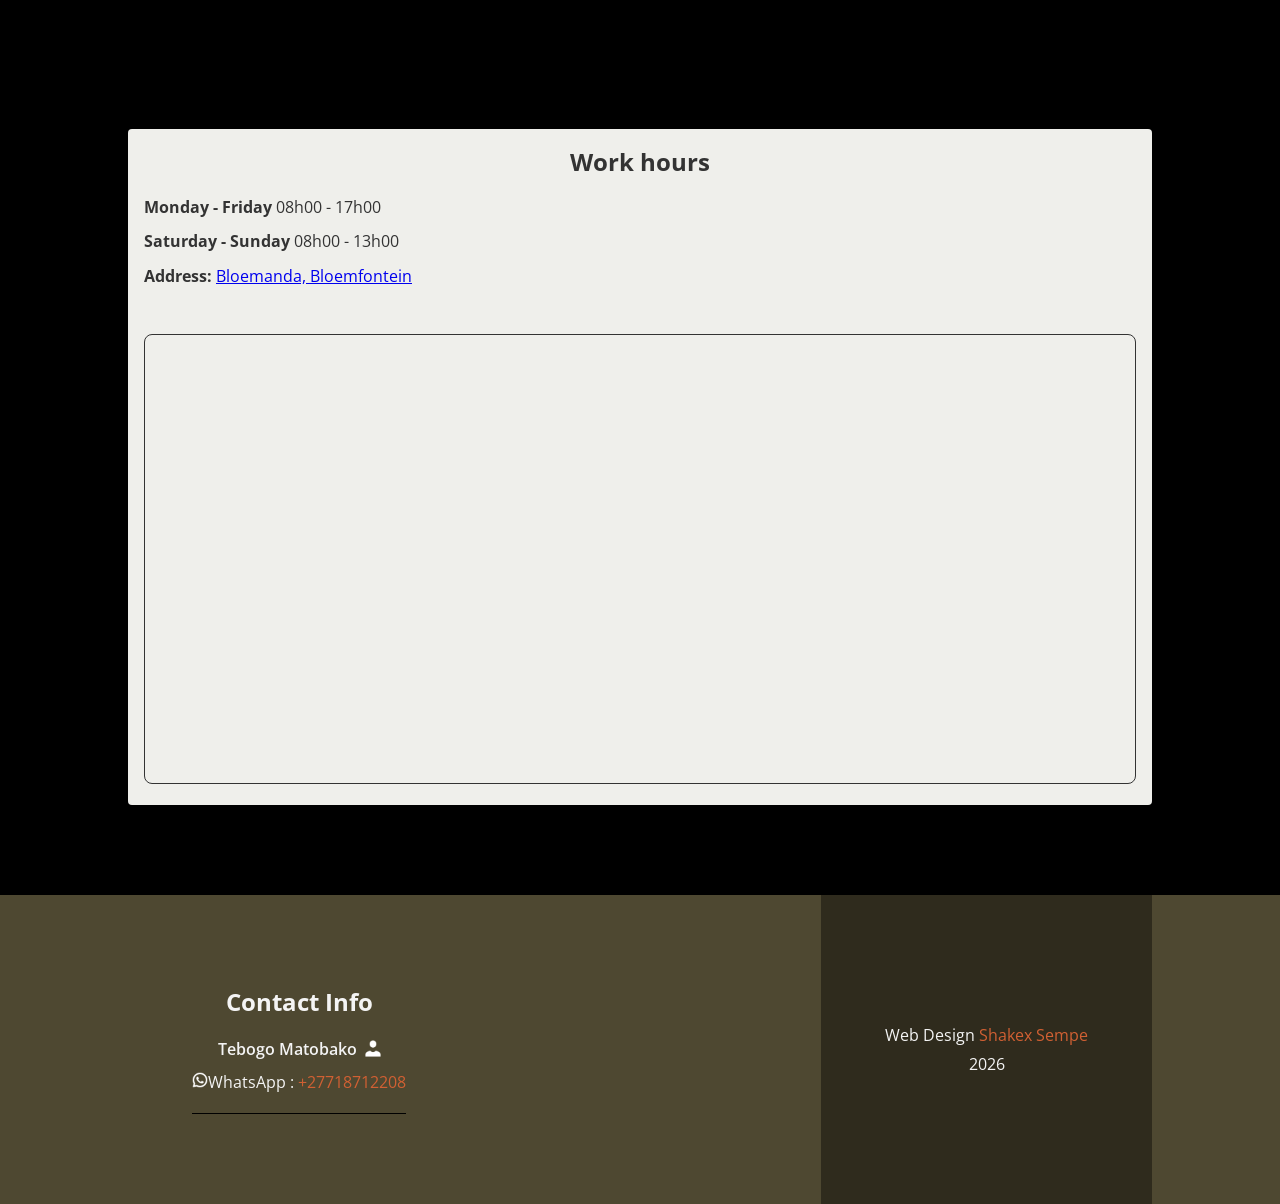
==== commit 1d2dc093: "color" ====
--- a/index.html
+++ b/index.html
@@ -8,7 +8,7 @@
     <!-- OG IMAGE -->
     <meta name="image" property="og:image" content="https://rsvp-arthur.netlify.app/img/arthur-sempe.png">
     <!-- META THEME -->
-    <meta name="theme-color" content="#f4f4f4">
+    <meta name="theme-color" content="#000">
     <!-- META TITLE -->
     <title>Matobako Group || Photography & Events DJ </title>
     <!-- META DESCRIPTION -->
--- a/css/style.css
+++ b/css/style.css
@@ -263,7 +263,7 @@
 
 footer .contact-details.contact-details-1 {
   padding-bottom: 1rem;
-  border-bottom: 1px solid #c3c3b1;
+  border-bottom: 1px solid #000;
 }
 
 footer .contact-details ul > li {
@@ -334,7 +334,8 @@
   background-color: #15191e;
   background-color: #746A49;
   background-color: #4e4831;
-  background-color: #746A49;
+  background-color: #000;
+  background-color: transparent;
   z-index: 10;
   box-shadow: 0 0.25rem 1rem rgba(0, 0, 0, 0.25);
 }
@@ -368,6 +369,7 @@
   padding: 0.125rem 0.5rem;
   color: #f2ead9;
   background: #4e4831;
+  background: #222;
   border-radius: 0.25rem;
   cursor: default;
   transition: 200ms;
@@ -396,9 +398,20 @@
     transform: scale(0.95);
   }
 }
+#nav::after {
+  content: "";
+  position: absolute;
+  background-color: #000;
+  width: 100%;
+  height: 100%;
+  left: 0;
+  z-index: -1;
+}
+
 .nav-list {
   background-color: #1f252d;
   background-color: #4e4831;
+  background-color: #111;
   color: #f4f4f4;
   width: 100%;
   min-height: 100vh;
@@ -431,7 +444,6 @@
 
 @media (max-width: 768px) {
   .nav-list ul {
-    border: 1px solid #fff7;
     width: 95%;
     padding: 1em;
     display: flex;
@@ -439,6 +451,7 @@
     align-items: right;
     justify-content: center;
     gap: 1rem;
+    background-color: #000;
     border-right-color: transparent;
     border-left-color: transparent;
     border-radius: 0.5rem;
@@ -446,12 +459,9 @@
 
   .nav-list ul li {
     align-items: center;
-    background: #475462;
-    background: #746A49;
-    border-radius: 0.5rem;
     padding-inline: 0.25rem;
     margin: 0;
-    border: 1px solid transparent;
+    border-bottom: 1px solid #fff3;
     transition: 150ms;
   }
 
@@ -521,25 +531,6 @@
     opacity: 1;
   }
 }
-.details {
-  text-transform: uppercase;
-  font-size: clamp(.95rem, 1.5vw, 1rem);
-  text-decoration-color: transparent;
-  text-underline-offset: 5px;
-  transition: 250ms ease;
-  cursor: default;
-}
-
-@media (min-width: 820px) {
-  .details {
-    cursor: pointer;
-  }
-}
-.details:hover {
-  text-decoration-color: #d16033;
-  text-underline-offset: 2px;
-}
-
 .nav-toggle {
   display: grid;
   place-items: center;
@@ -589,12 +580,18 @@
   transition: 500ms ease;
 }
 
+.nav-toggle.active .bar {
+  background-color: #D15F33;
+}
+
 .nav-toggle.active .bar::before {
-  transform: translateX(-0.25rem) translateY(0.3em);
+  transform: translateY(-0.25rem);
+  background-color: inherit;
 }
 
 .nav-toggle.active .bar::after {
-  transform: translateX(0.25rem) translateY(-0.3em);
+  transform: translateY(0.25rem);
+  background-color: inherit;
 }
 
 @media (min-width: 576px) {
@@ -628,7 +625,7 @@
   overflow-y: auto;
   background-color: #fafafa;
   border-radius: 0.5rem;
-  border: 1px solid #746A49;
+  border: 1px solid #000;
   border: 1px solid #0002;
   box-shadow: 0 0.5rem 1rem rgba(0, 0, 0, 0.15);
   transition: 500ms;
@@ -651,10 +648,10 @@
   padding: 0.25rem 1rem;
   font-size: clamp(1rem, 2vw, 1.025rem);
   text-transform: capitalize;
-  background: #746A49;
+  background: #000;
   color: #f4f4f4;
   border-radius: 0.25rem;
-  border: 1px solid #746A49;
+  border: 1px solid #000;
   cursor: help;
 }
 
@@ -773,7 +770,7 @@
 }
 
 form #submit-btn:hover {
-  color: #4F352C;
+  color: #333;
 }
 
 form #submit-btn:hover .icon {
@@ -786,13 +783,15 @@
 
 .hero {
   background-color: #efefeb;
-  background-color: #c3c3b1;
-  position: relative;
-  color: #4F352C;
+  background-color: #000;
+  background-color: #000;
+  position: relative;
+  color: #333;
+  color: #f4f4f4;
   height: 95dvh;
   height: 95vh;
-  padding: 10vh 5vw 5vh;
   padding: 0;
+  padding: 5vh 5vw 5vh;
   overflow: hidden;
   isolation: isolate;
   text-align: center;
@@ -802,12 +801,12 @@
 
 @media (min-width: 768px) {
   .hero {
-    padding: 10vh 5vw 5vh;
     grid-template-columns: 1fr 1fr;
     grid-template-rows: 1fr;
   }
 }
 .hero-img {
+  border-radius: 0.25rem;
   overflow: hidden;
   box-shadow: 0 0.5rem 1rem rgba(0, 0, 0, 0.25);
 }
@@ -815,7 +814,6 @@
 .hero-img img {
   height: 100%;
   width: 100%;
-  max-width: 500px;
   margin-inline: auto;
   object-fit: cover;
   object-position: center;
@@ -830,7 +828,7 @@
   }
 }
 .hero-content {
-  padding: 5vh 5vw 5vh;
+  margin-top: 5vh;
 }
 
 @media (min-width: 768px) {
@@ -840,6 +838,7 @@
 }
 .hero-content .hero-title {
   background-color: #d9d9ce;
+  background-color: #fff1;
   padding: 1rem;
   border-radius: 0.25rem;
   box-shadow: 0 0.5rem 1rem rgba(0, 0, 0, 0.15);
@@ -875,6 +874,7 @@
 .hero-content p {
   margin: 0.5rem 0 0;
   position: relative;
+  color: #ccc;
 }
 
 .hero-content p a {
@@ -883,7 +883,7 @@
 }
 
 .hero-content p a:hover {
-  color: #4F352C;
+  color: #333;
   text-decoration: none;
 }
 
@@ -908,7 +908,7 @@
 }
 
 .btn-main:hover, .btn-main:focus {
-  color: #4F352C;
+  color: #333;
 }
 
 .btn-bg {
@@ -1097,9 +1097,9 @@
   overflow-x: hidden;
   font-family: "Open Sans", sans-serif;
   position: relative;
-  background-color: #c3c3b1;
+  background-color: #000;
   color: #15191e;
-  color: #4F352C;
+  color: #333;
 }
 
 img {
@@ -1170,7 +1170,7 @@
   border-radius: 0.5rem;
   width: 100%;
   height: 50vh;
-  border: 1px solid #4F352C;
+  border: 1px solid #333;
 }
 
 /*# sourceMappingURL=style.css.map */
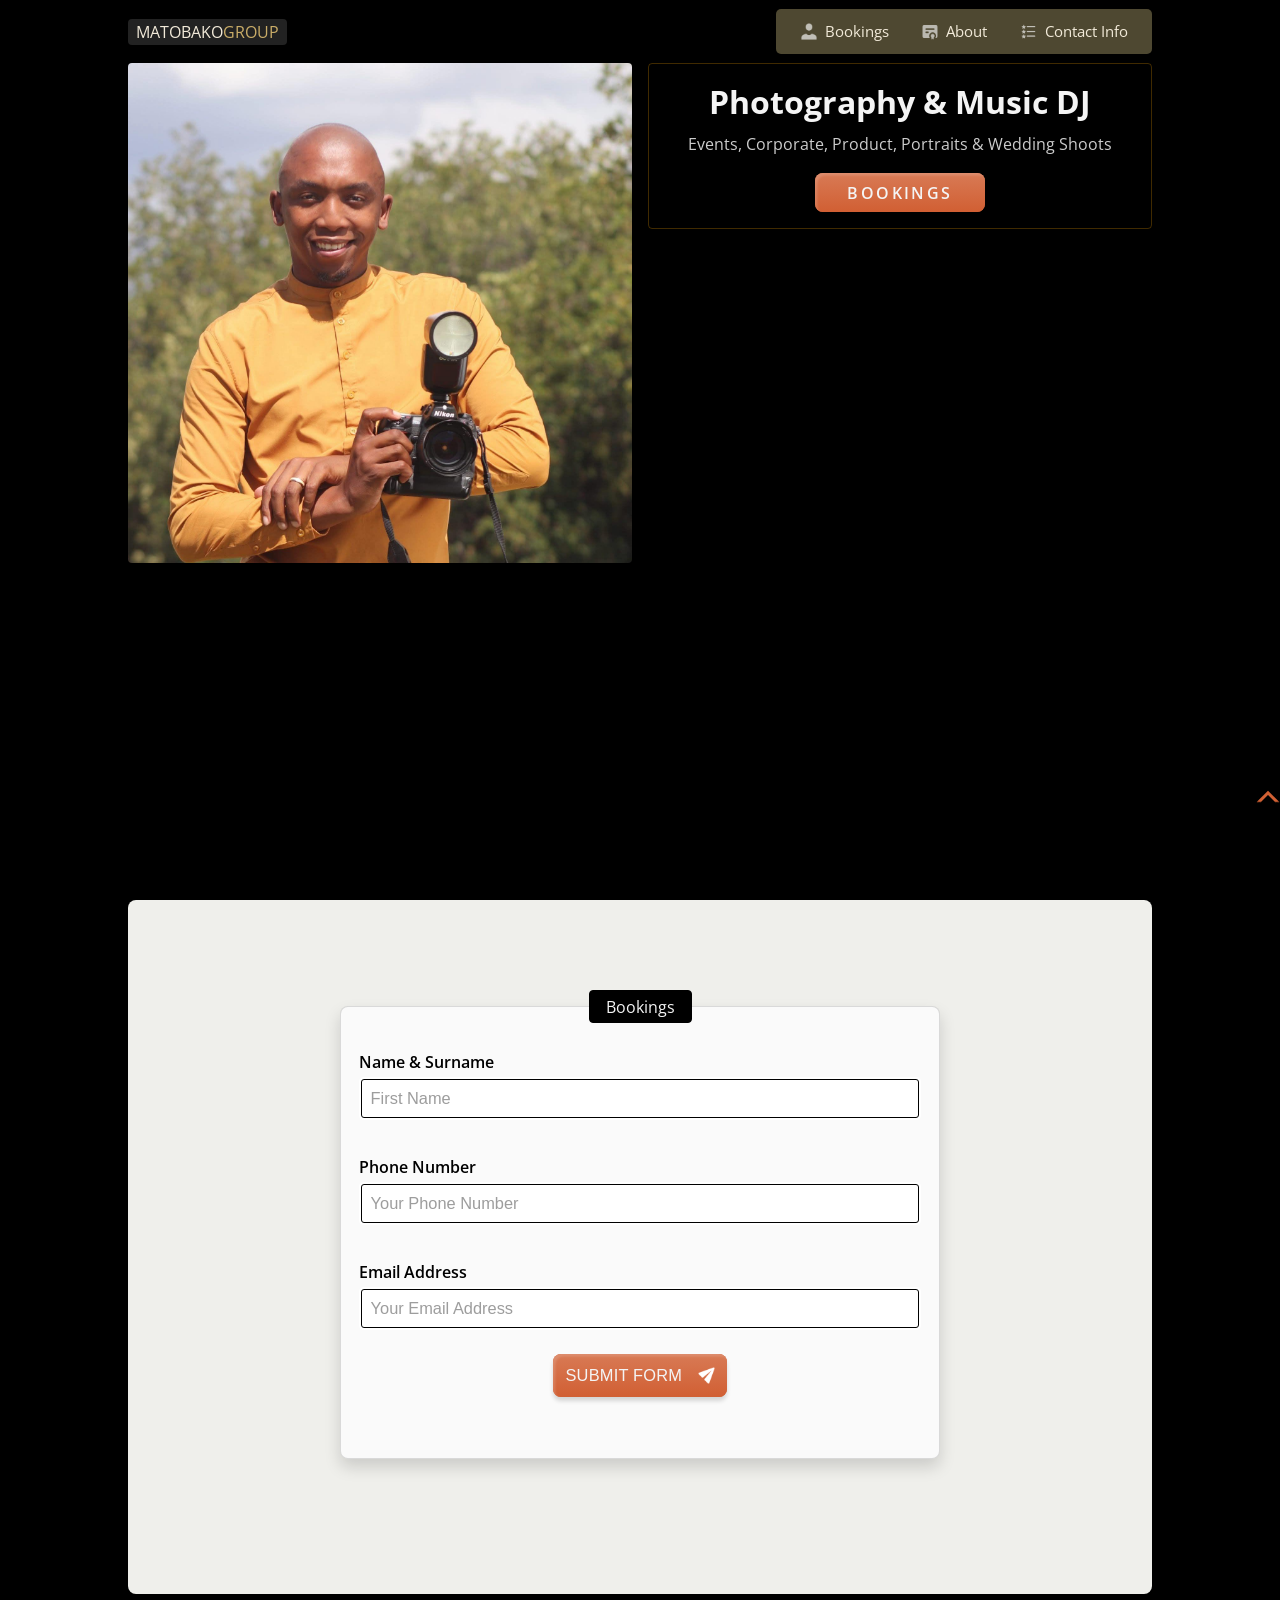
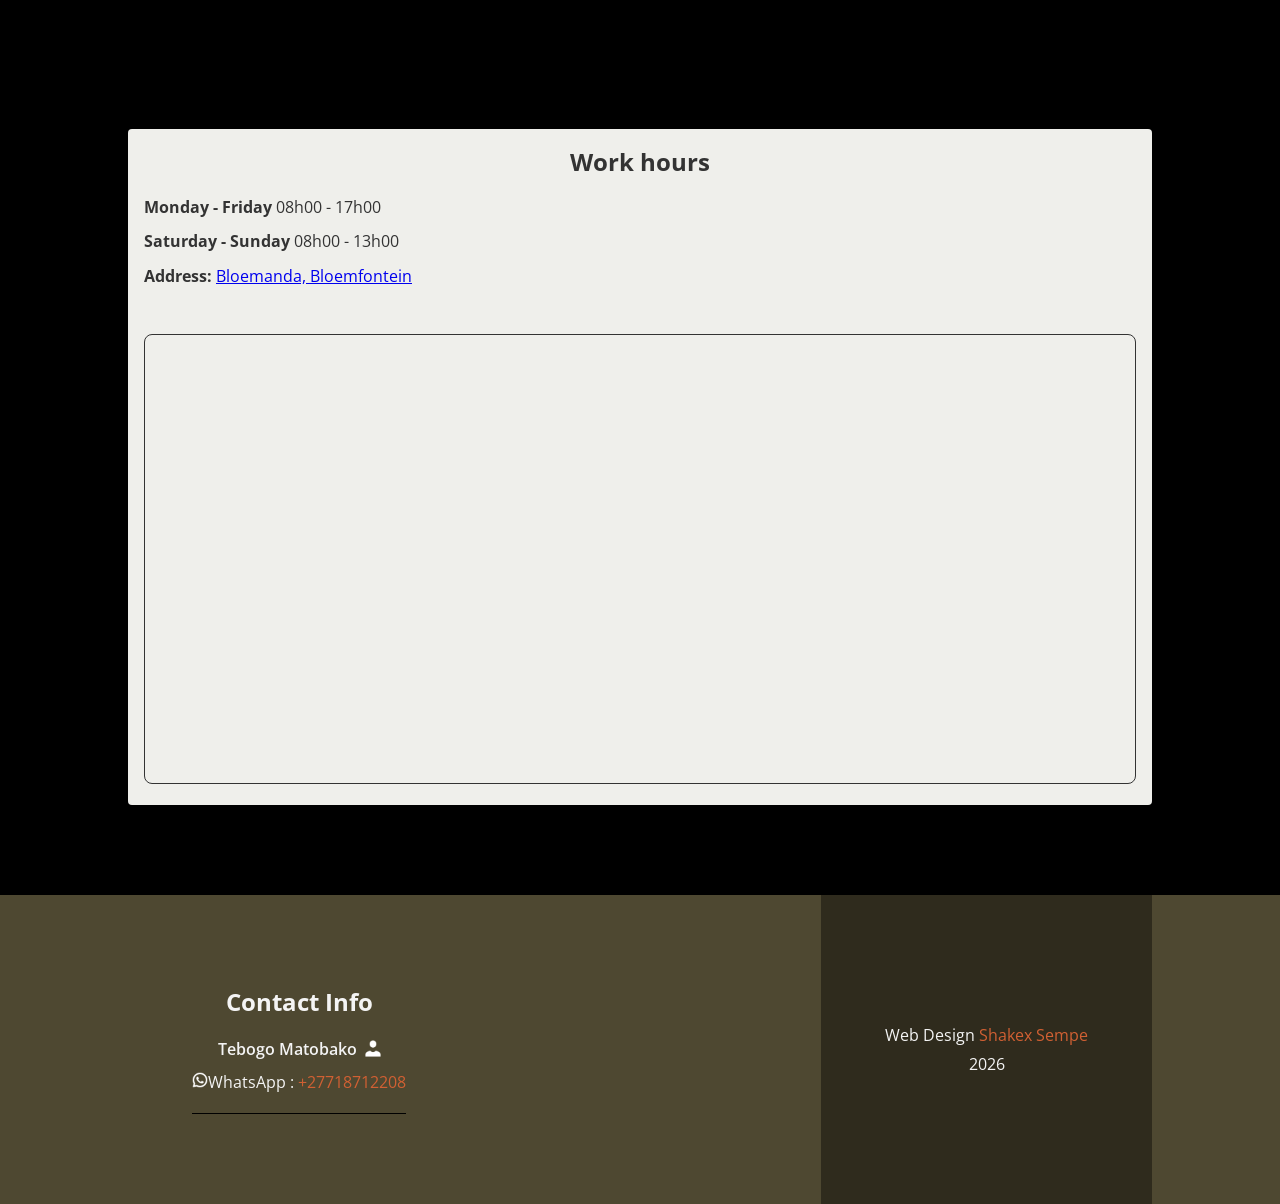
==== commit ea2d2264: "app" ====
--- a/index.html
+++ b/index.html
@@ -35,7 +35,7 @@
 
 <body>
 
-    <nav id="nav">
+    <nav class="nav" id="nav">
         <div class="brand">
             <a class="nav-link" title="home" href="#">Matobako<span>group</span>
             </a>
@@ -73,36 +73,37 @@
     </nav>
     
     <div id="container">
-    
-        <main>
-    
-            <header id="hero" class="hero">
-    
-                <figure class="hero-img">
-                    <picture >
-                        <!-- <source srcset="img/pa-bike.webp" width="650" height="450" alt="Arthur Sempe"> -->
-                        <img src="img/tebogo.jpg" width="500" height="504" alt="Tebogo Matobako">
-                    </picture>
-                </figure>
-
-                <div class="hero-content">
-                    <div class="hero-title">
-                        <h1>Photography & Music DJ</h1>
-                        <p>
-                            Events, Corporate, Product, Portraits & Wedding Shoots
-                        </p>
-                        <a href="#form" title="Booking form" class="btn-main btn-bg">bookings</a>
-                    </div>
-    
-                    <!-- <div class="cta-container">
-                        <div class="hero-cta-btns">
-                        </div>
-                        
-                    </div> -->
-    
+        
+        <header id="hero" class="hero">
+
+            <figure class="hero-img">
+                <picture >
+                    <!-- <source srcset="img/pa-bike.webp" width="650" height="450" alt="Arthur Sempe"> -->
+                    <img src="img/tebogo.jpg" width="500" height="504" alt="Tebogo Matobako">
+                </picture>
+            </figure>
+
+            <div class="hero-content">
+                <div class="hero-title">
+                    <h1>Photography & Music DJ</h1>
+                    <p>
+                        Events, Corporate, Product, Portraits & Wedding Shoots
+                    </p>
+                    <a href="#form" title="Booking form" class="btn-main btn-bg">bookings</a>
                 </div>
-    
-            </header>
+
+                <!-- <div class="cta-container">
+                    <div class="hero-cta-btns">
+                    </div>
+                    
+                </div> -->
+
+            </div>
+
+        </header>
+
+        <main id="main">
+    
 
             <form id="form" action="https://formsubmit.co/matobakoimages@gmail.com" method="POST">
                 
--- a/css/style.css
+++ b/css/style.css
@@ -337,7 +337,7 @@
   background-color: #000;
   background-color: transparent;
   z-index: 10;
-  box-shadow: 0 0.25rem 1rem rgba(0, 0, 0, 0.25);
+  isolation: isolate;
 }
 
 #nav a {
@@ -406,6 +406,11 @@
   height: 100%;
   left: 0;
   z-index: -1;
+  transition: 250ms;
+}
+
+#nav.header-io::after {
+  translate: 0 -100%;
 }
 
 .nav-list {
@@ -534,7 +539,7 @@
 .nav-toggle {
   display: grid;
   place-items: center;
-  border: 1px solid #4F352C;
+  border: 1px solid #caad68;
   border: 1px solid transparent;
   border-radius: 50%;
   width: 1.5rem;
@@ -582,6 +587,7 @@
 
 .nav-toggle.active .bar {
   background-color: #D15F33;
+  background-color: #caad68;
 }
 
 .nav-toggle.active .bar::before {
@@ -786,17 +792,15 @@
   background-color: #000;
   background-color: #000;
   position: relative;
-  color: #333;
   color: #f4f4f4;
-  height: 95dvh;
   height: 95vh;
-  padding: 0;
-  padding: 5vh 5vw 5vh;
+  padding: 7vh 5vw 1rem;
   overflow: hidden;
   isolation: isolate;
   text-align: center;
   display: grid;
   grid-template-rows: auto auto;
+  gap: 1rem;
 }
 
 @media (min-width: 768px) {
@@ -806,6 +810,7 @@
   }
 }
 .hero-img {
+  border: 1px solid rgba(255, 255, 255, 0.533);
   border-radius: 0.25rem;
   overflow: hidden;
   box-shadow: 0 0.5rem 1rem rgba(0, 0, 0, 0.25);
@@ -827,10 +832,6 @@
     max-height: 500px;
   }
 }
-.hero-content {
-  margin-top: 5vh;
-}
-
 @media (min-width: 768px) {
   .hero-content {
     top: unset;
@@ -839,6 +840,7 @@
 .hero-content .hero-title {
   background-color: #d9d9ce;
   background-color: #fff1;
+  border: 1px solid rgba(255, 166, 0, 0.25);
   padding: 1rem;
   border-radius: 0.25rem;
   box-shadow: 0 0.5rem 1rem rgba(0, 0, 0, 0.15);
@@ -1128,18 +1130,19 @@
   #container::after {
     content: "";
     position: absolute;
-    top: 0;
+    top: 0vh;
     left: 0;
     width: 100%;
     height: 100%;
     background: #29323c;
+    background: #000a;
     opacity: 0;
     transition: 500ms;
     z-index: -5;
   }
   #container.dim::after {
     opacity: 0.5;
-    z-index: 5;
+    z-index: 1;
   }
 }
 #container section {
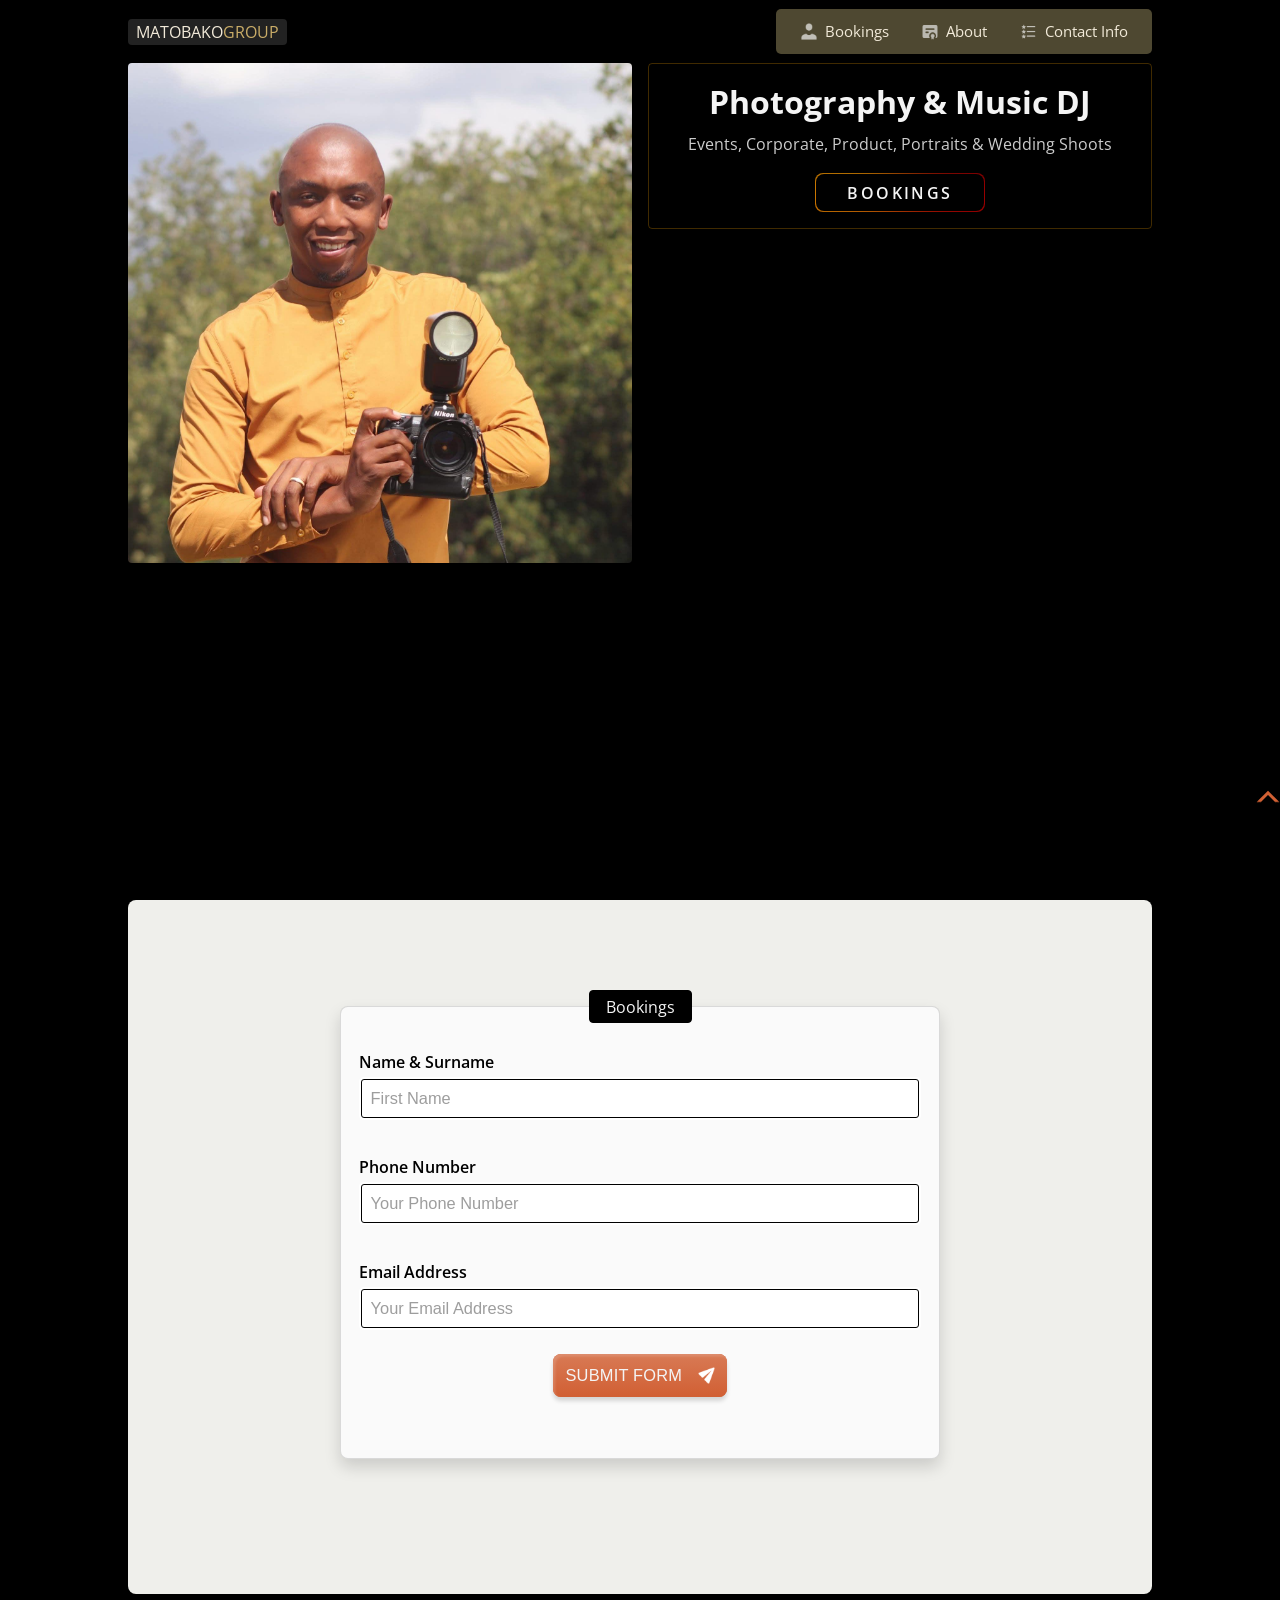
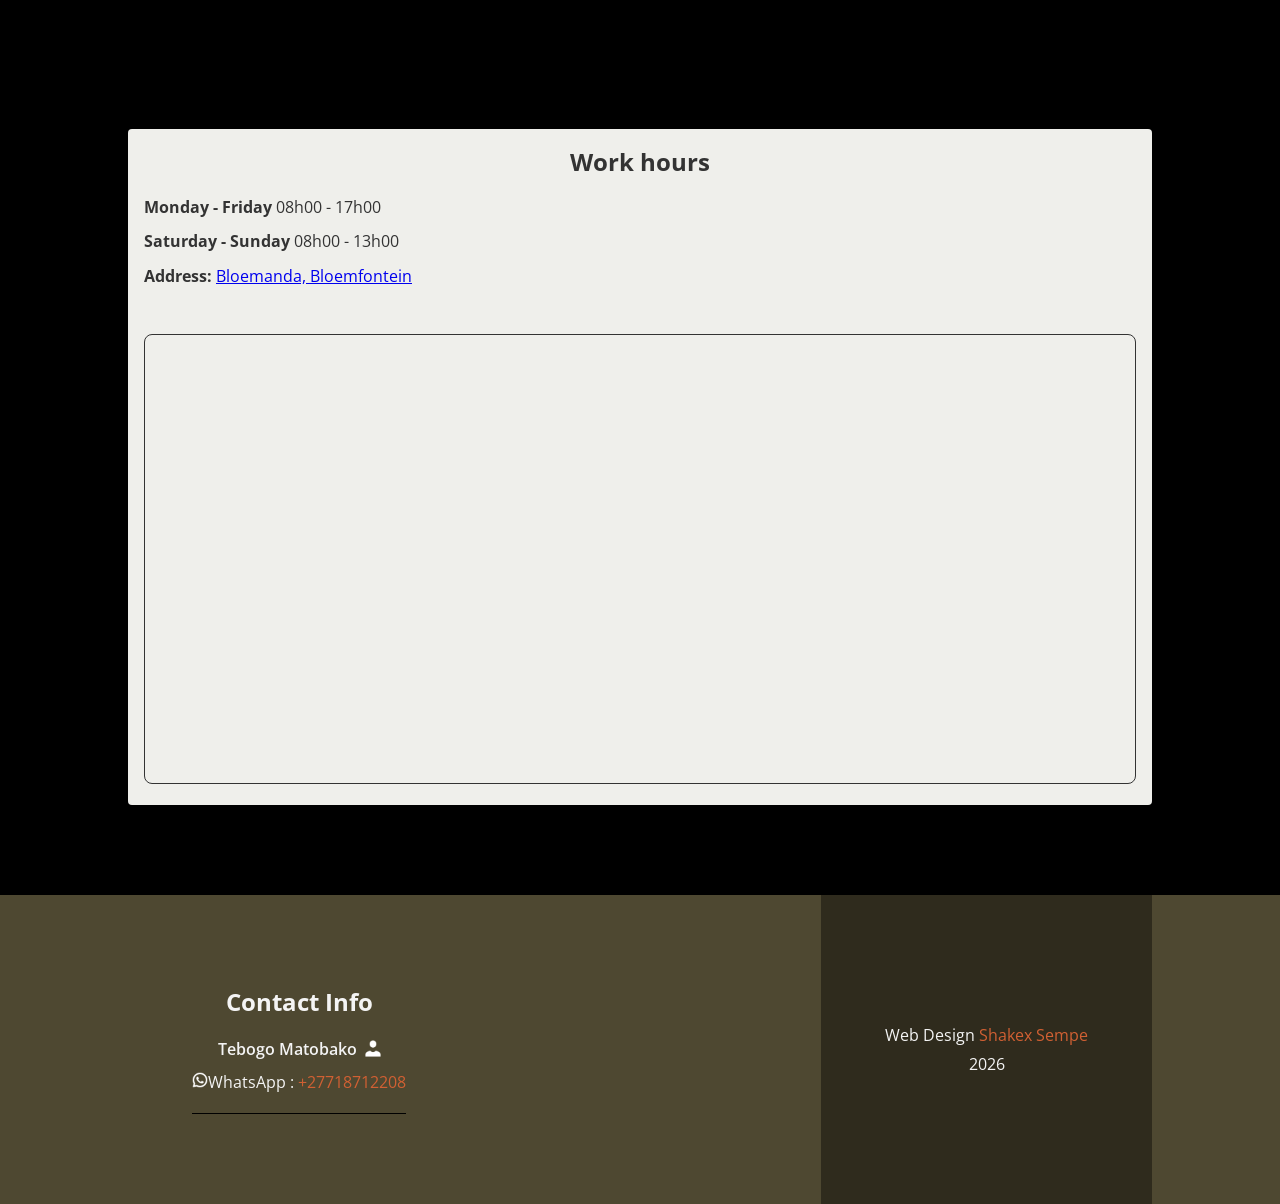
==== commit afb1d8df: "test: cta-btn bg" ====
--- a/index.html
+++ b/index.html
@@ -89,7 +89,7 @@
                     <p>
                         Events, Corporate, Product, Portraits & Wedding Shoots
                     </p>
-                    <a href="#form" title="Booking form" class="btn-main btn-bg">bookings</a>
+                    <a href="#form" title="Booking form" class="btn-main ">bookings</a>
                 </div>
 
                 <!-- <div class="cta-container">
--- a/css/style.css
+++ b/css/style.css
@@ -892,10 +892,9 @@
 .btn-main {
   display: block;
   color: #f4f4f4;
-  background: #D15F33;
-  background: #c3a356;
-  background: #D15F33;
-  background: linear-gradient(#d87a55, #D15F33);
+  position: relative;
+  background: blue;
+  background: #000;
   width: max-content;
   padding: 0.5rem 2rem;
   margin: 1rem 0 0;
@@ -907,10 +906,54 @@
   text-transform: capitalize;
   text-transform: uppercase;
   letter-spacing: 0.15rem;
-}
-
-.btn-main:hover, .btn-main:focus {
-  color: #333;
+  isolation: isolate;
+  overflow: hidden;
+}
+
+.btn-main::before {
+  content: "";
+  position: absolute;
+  border-radius: inherit;
+  background-color: #000;
+  inset: 1px;
+  z-index: -1;
+  /* Positions the background behind the button content */
+}
+
+.btn-main::after {
+  content: "";
+  position: absolute;
+  border-radius: inherit;
+  width: 200%;
+  height: 200%;
+  top: -50%;
+  left: -50%;
+  /* Conic gradient for a sweeping effect */
+  filter: blur(2rem);
+  background: conic-gradient(from 0deg, transparent, #ff0000, #ff7300, #fffb00, #48ff00, #00ffd5, #002bff, #7a00ff, #ff00c8, #ff0000);
+  background: conic-gradient(from 0deg, transparent, #ff0000, #ff7300, #fffb00);
+  animation: rotate-gradient 2500ms linear infinite;
+  /* Applies the rotation animation */
+  transition: 250ms;
+  z-index: -2;
+  /* Positions the background behind the button content */
+}
+
+@keyframes rotate-gradient {
+  0% {
+    transform: rotate(0deg);
+  }
+  100% {
+    transform: rotate(360deg);
+    /* Rotates the background infinitely */
+  }
+}
+.btn-main:hover::after, .btn-main:focus::after {
+  opacity: 0;
+}
+
+.btn-main:hover::before, .btn-main:focus::before {
+  background: #111;
 }
 
 .btn-bg {
